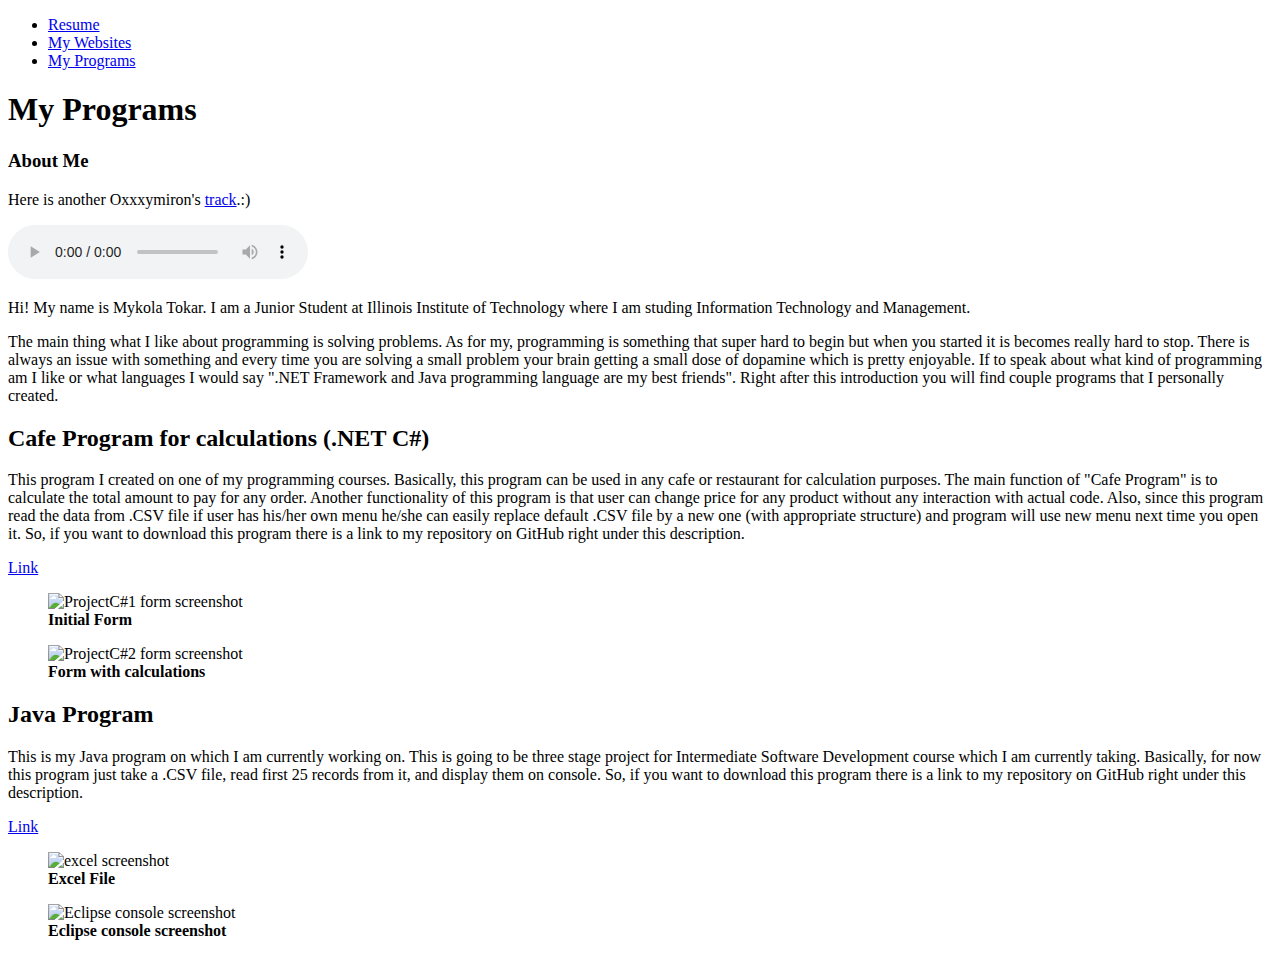
==== my_programs.html @ 72077d27 "Copy first project" ====
<!DOCTYPE html>
<html lang="en">
<head>
  <title>My Portfolio</title>
</head>

<body>
  <nav>
    <ul>
      <li><a href="index.html">Resume</a></li>
      <li><a href="my_websites.html">My Websites</a></li>
      <li><a href="#">My Programs</a></li>
    </ul>
  </nav>
  <h1>My Programs</h1>

  <section>
    <h3>About Me</h3>
    <p> Here is another Oxxxymiron's <a href="https://www.youtube.com/watch?v=gNTL8XkV7-4">track</a>.:)</p>
    <audio controls>
      <source src="audio/oxxxymiron2.mp3" type="audio/mpeg">
    </audio>
    <p> Hi! My name is Mykola Tokar. I am a Junior Student at Illinois Institute of Technology where
      I am studing Information Technology and Management.
    </p>
    <p> The main thing what I like about programming is solving problems. As for my, programming is something that super hard to begin but when you started it is becomes really hard to stop.
      There is always an issue with something and every time you are solving a small problem your brain getting a small dose of dopamine which is pretty enjoyable.
      If to speak about what kind of programming am I like or what languages I would say ".NET Framework and Java programming language are my best friends". Right after this introduction you will find couple programs that I personally created.
    </p>
  </section>

  <section>
    <h2>Cafe Program for calculations (.NET C#)</h2>
    <p> This program I created on one of my programming courses. Basically, this program can be used in any cafe or restaurant for calculation purposes.
        The main function of "Cafe Program" is to calculate the total amount to pay for any order. Another functionality of this program is that user can change price for any product
        without any interaction with actual code. Also, since this program read the data from .CSV file if user has his/her own menu he/she can easily replace default .CSV file by a new one (with appropriate structure)
        and program will use new menu next time you open it. So, if you want to download this program there is a link to my repository on GitHub right under this description.
    </p>
    <a href="https://github.com/TokarM/CafeProgram_C_Sharp">Link</a>

    <figure class="screenshot" aria-labelledby="projectC#1-screenshot-caption">
      <img src="../Project/images/project_c2.png" alt="ProjectC#1 form screenshot" />
      <figcaption id="projectC#1-screenshot-caption">
        <b>Initial Form</b>
      </figcaption>
    </figure>

    <figure class="screenshot" aria-labelledby="projectC#2-screenshot-caption">
      <img src="../Project/images/projectc1.png" alt="ProjectC#2 form screenshot" />
      <figcaption id="projectC#2-screenshot-caption">
        <b>Form with calculations</b>
      </figcaption>
    </figure>
  </section>

  <section>
    <h2>Java Program</h2>
    <p> This is my Java program on which I am currently working on. This is going to be three stage project for Intermediate Software Development course which I am currently taking.
      Basically, for now this program just take a .CSV file, read first 25 records from it, and display them on console.
      So, if you want to download this program there is a link to my repository on GitHub right under this description.
    </p>
    <a href="https://github.com/TokarM/JavaBankAccountsProgram">Link</a>

    <figure class="screenshot" aria-labelledby="excel-screenshot-caption">
      <img src="../Project/images/project_java2.png" alt="excel screenshot" />
      <figcaption id="excel-screenshot-caption">
        <b>Excel File</b>
      </figcaption>
    </figure>

    <figure class="screenshot" aria-labelledby="projectJava-screenshot-caption">
    <img src="../Project/images/project_java1.png" alt="Eclipse console screenshot" />
    <figcaption id="projectJava-screenshot-caption">
      <b>Eclipse console screenshot</b>
    </figcaption>
    </figure>
  </section>
</body>
</html>
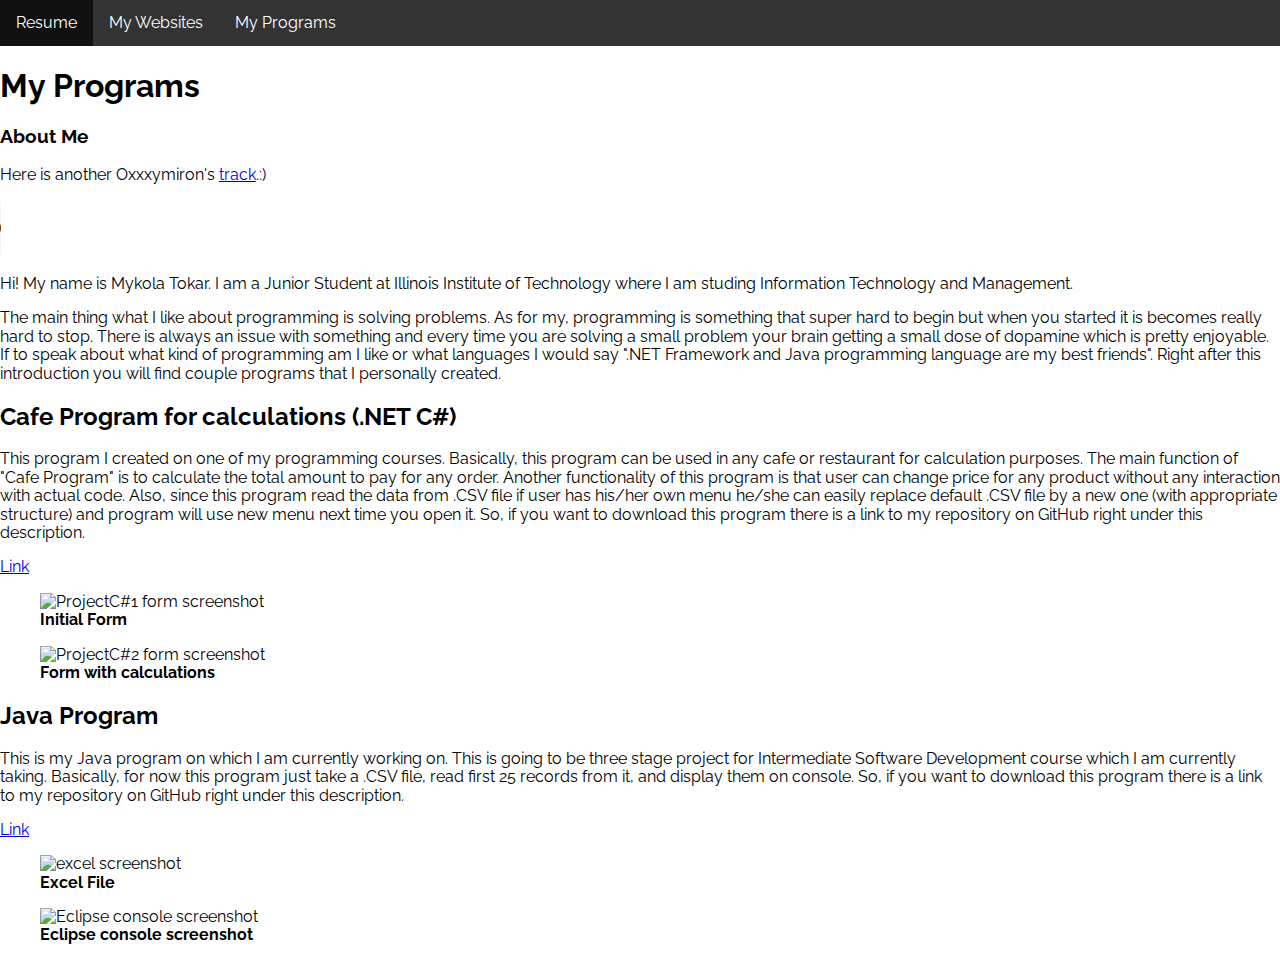
==== commit 234e1641: "Add navigation.css" ====
--- a/my_programs.html
+++ b/my_programs.html
@@ -2,10 +2,13 @@
 <html lang="en">
 <head>
   <title>My Portfolio</title>
+  <link rel="stylesheet" href="css/normalize.css">
+  <link rel="stylesheet" href="css/navigation.css">
+  <link href="https://fonts.googleapis.com/css?family=Raleway" rel="stylesheet">
 </head>
 
 <body>
-  <nav>
+  <nav class="navigation">
     <ul>
       <li><a href="index.html">Resume</a></li>
       <li><a href="my_websites.html">My Websites</a></li>
--- a/css/navigation.css
+++ b/css/navigation.css
@@ -0,0 +1,39 @@
+
+.navigation ul {
+       list-style-type: none;
+       margin: 0;
+       padding: 0;
+       overflow: hidden;
+       background-color: #333;
+       text-align: center;
+   }
+
+.navigation li {
+       float: left;
+   }
+
+.navigation  li a {
+       display: block;
+       color: white;
+       text-align: center;
+       padding: 14px 16px;
+       text-decoration: none;
+   }
+
+   /* Change the link color to #111 (black) on hover */
+ li a:hover {
+       background-color: #111;
+   }
+html {
+      font-family: 'Raleway', serif;
+}
+
+    @media screen and (min-width: 480px) {
+
+    }
+    @media screen and (min-width: 620px) {
+
+    }
+    @media screen and (min-width: 810px) {
+
+    }
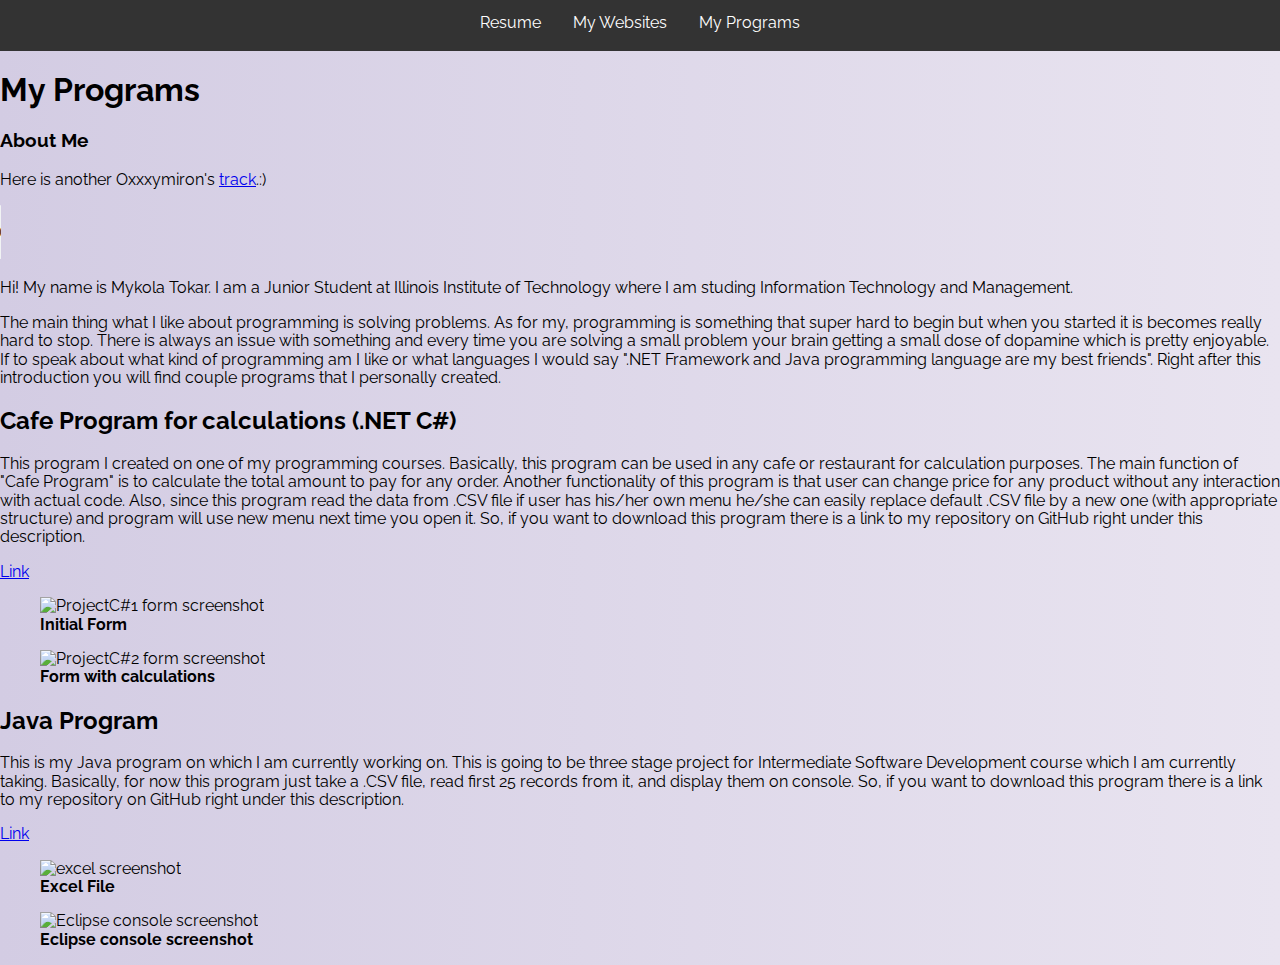
==== commit 23fe5a69: "Add style to index_css" ====
--- a/my_programs.html
+++ b/my_programs.html
@@ -4,6 +4,7 @@
   <title>My Portfolio</title>
   <link rel="stylesheet" href="css/normalize.css">
   <link rel="stylesheet" href="css/navigation.css">
+  <link rel="stylesheet" href="css/index_css.css">
   <link href="https://fonts.googleapis.com/css?family=Raleway" rel="stylesheet">
 </head>
 
--- a/css/navigation.css
+++ b/css/navigation.css
@@ -1,3 +1,7 @@
+.navigation {
+  background-color: #333;
+  text-align: center;
+}
 
 .navigation ul {
        list-style-type: none;
@@ -5,7 +9,7 @@
        padding: 0;
        overflow: hidden;
        background-color: #333;
-       text-align: center;
+       display: inline-block;
    }
 
 .navigation li {
--- a/css/index_css.css
+++ b/css/index_css.css
@@ -0,0 +1,14 @@
+body {
+  background: linear-gradient(to right, #d3cce3 ,#e9e4f0);
+}
+
+#contact_info {
+  text-align: center;
+}
+#education {
+  margin-left: 15px;
+}
+
+#skills {
+  margin-left: 15px
+}
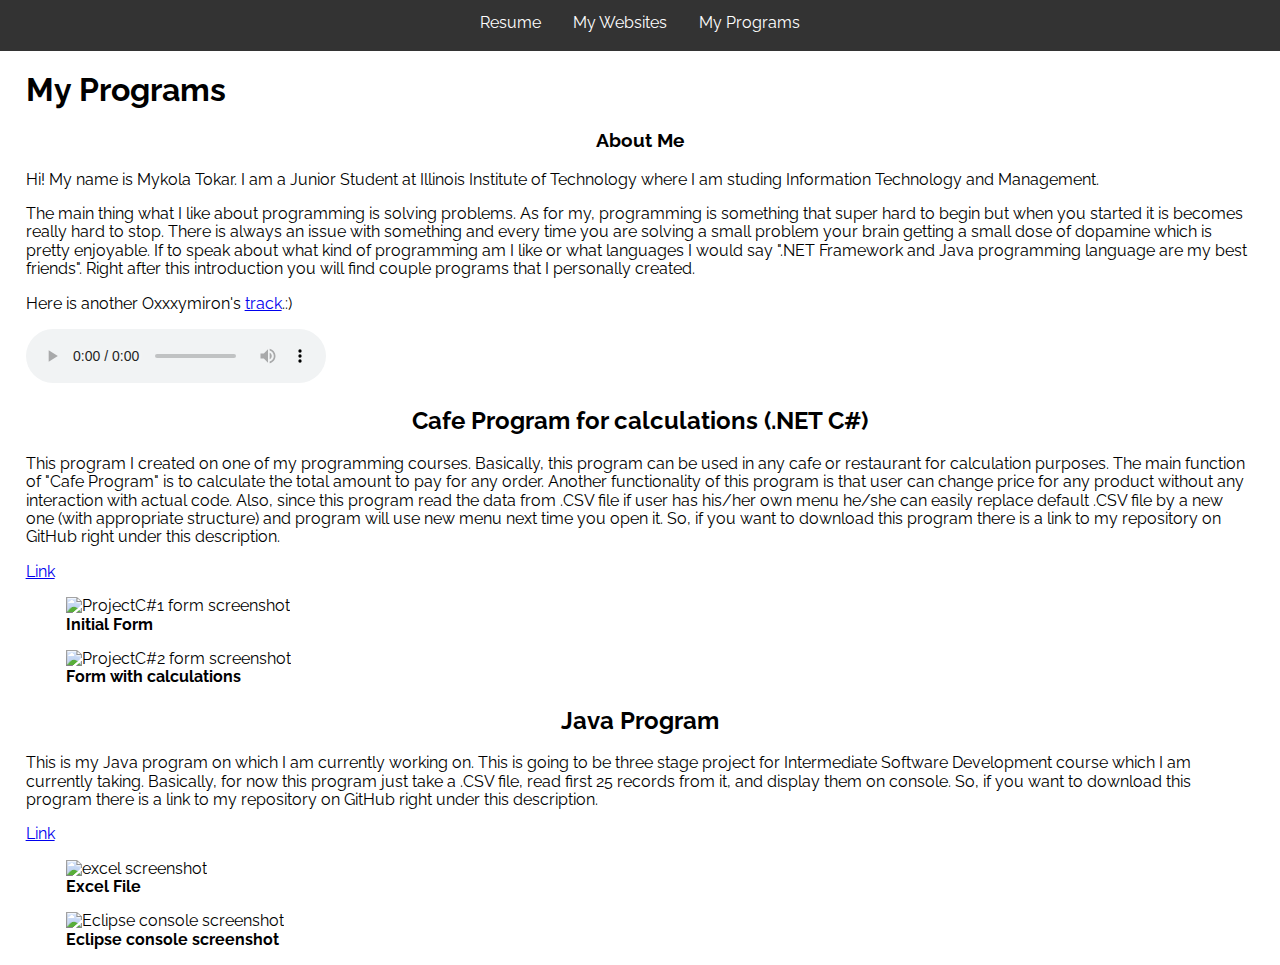
==== commit cd9db9b6: "Add some style to program_css" ====
--- a/my_programs.html
+++ b/my_programs.html
@@ -4,7 +4,7 @@
   <title>My Portfolio</title>
   <link rel="stylesheet" href="css/normalize.css">
   <link rel="stylesheet" href="css/navigation.css">
-  <link rel="stylesheet" href="css/index_css.css">
+  <link rel="stylesheet" href="css/my_programs_css.css">
   <link href="https://fonts.googleapis.com/css?family=Raleway" rel="stylesheet">
 </head>
 
@@ -16,14 +16,10 @@
       <li><a href="#">My Programs</a></li>
     </ul>
   </nav>
-  <h1>My Programs</h1>
 
-  <section>
+  <section id="about_me">
+    <h1>My Programs</h1>
     <h3>About Me</h3>
-    <p> Here is another Oxxxymiron's <a href="https://www.youtube.com/watch?v=gNTL8XkV7-4">track</a>.:)</p>
-    <audio controls>
-      <source src="audio/oxxxymiron2.mp3" type="audio/mpeg">
-    </audio>
     <p> Hi! My name is Mykola Tokar. I am a Junior Student at Illinois Institute of Technology where
       I am studing Information Technology and Management.
     </p>
@@ -31,9 +27,13 @@
       There is always an issue with something and every time you are solving a small problem your brain getting a small dose of dopamine which is pretty enjoyable.
       If to speak about what kind of programming am I like or what languages I would say ".NET Framework and Java programming language are my best friends". Right after this introduction you will find couple programs that I personally created.
     </p>
+    <p> Here is another Oxxxymiron's <a href="https://www.youtube.com/watch?v=gNTL8XkV7-4">track</a>.:)</p>
+    <audio controls>
+      <source src="audio/oxxxymiron2.mp3" type="audio/mpeg">
+    </audio>
   </section>
 
-  <section>
+  <section id="cafe_program">
     <h2>Cafe Program for calculations (.NET C#)</h2>
     <p> This program I created on one of my programming courses. Basically, this program can be used in any cafe or restaurant for calculation purposes.
         The main function of "Cafe Program" is to calculate the total amount to pay for any order. Another functionality of this program is that user can change price for any product
@@ -57,7 +57,7 @@
     </figure>
   </section>
 
-  <section>
+  <section id="java_program">
     <h2>Java Program</h2>
     <p> This is my Java program on which I am currently working on. This is going to be three stage project for Intermediate Software Development course which I am currently taking.
       Basically, for now this program just take a .CSV file, read first 25 records from it, and display them on console.
--- a/css/my_programs_css.css
+++ b/css/my_programs_css.css
@@ -0,0 +1,26 @@
+#about_me {
+  margin-left: 2%;
+  margin-right: 2%;
+}
+
+#about_me h3{
+  text-align: center;
+}
+
+#cafe_program {
+  margin-left: 2%;
+  margin-right: 2%;
+}
+
+#cafe_program h2{
+  text-align: center;
+}
+
+#java_program {
+  margin-left: 2%;
+  margin-right: 2%;
+}
+
+#java_program h2{
+  text-align: center;
+}
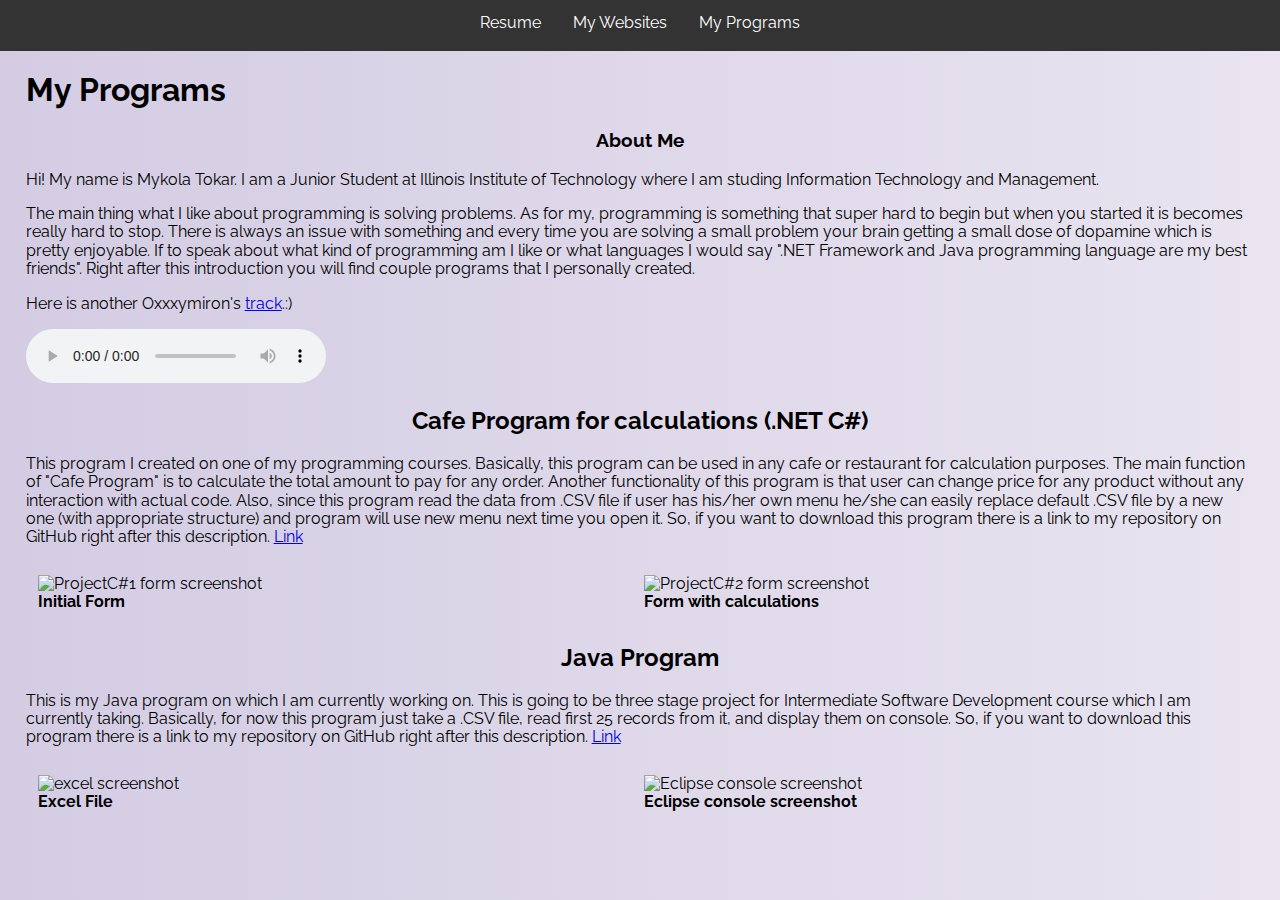
==== commit 768eb66b: "Add style to my_websites" ====
--- a/my_programs.html
+++ b/my_programs.html
@@ -38,10 +38,10 @@
     <p> This program I created on one of my programming courses. Basically, this program can be used in any cafe or restaurant for calculation purposes.
         The main function of "Cafe Program" is to calculate the total amount to pay for any order. Another functionality of this program is that user can change price for any product
         without any interaction with actual code. Also, since this program read the data from .CSV file if user has his/her own menu he/she can easily replace default .CSV file by a new one (with appropriate structure)
-        and program will use new menu next time you open it. So, if you want to download this program there is a link to my repository on GitHub right under this description.
+        and program will use new menu next time you open it. So, if you want to download this program there is a link to my repository on GitHub right after this description.
+        <a href="https://github.com/TokarM/CafeProgram_C_Sharp">Link</a>
     </p>
-    <a href="https://github.com/TokarM/CafeProgram_C_Sharp">Link</a>
-
+  
     <figure class="screenshot" aria-labelledby="projectC#1-screenshot-caption">
       <img src="../Project/images/project_c2.png" alt="ProjectC#1 form screenshot" />
       <figcaption id="projectC#1-screenshot-caption">
@@ -61,9 +61,10 @@
     <h2>Java Program</h2>
     <p> This is my Java program on which I am currently working on. This is going to be three stage project for Intermediate Software Development course which I am currently taking.
       Basically, for now this program just take a .CSV file, read first 25 records from it, and display them on console.
-      So, if you want to download this program there is a link to my repository on GitHub right under this description.
+      So, if you want to download this program there is a link to my repository on GitHub right after this description.
+      <a href="https://github.com/TokarM/JavaBankAccountsProgram">Link</a>
     </p>
-    <a href="https://github.com/TokarM/JavaBankAccountsProgram">Link</a>
+
 
     <figure class="screenshot" aria-labelledby="excel-screenshot-caption">
       <img src="../Project/images/project_java2.png" alt="excel screenshot" />
--- a/css/my_programs_css.css
+++ b/css/my_programs_css.css
@@ -1,3 +1,7 @@
+body {
+  background: linear-gradient(to right, #d3cce3 ,#e9e4f0);
+}
+
 #about_me {
   margin-left: 2%;
   margin-right: 2%;
@@ -24,3 +28,10 @@
 #java_program h2{
   text-align: center;
 }
+
+.screenshot {
+  box-sizing: border-box;
+  display: inline-block;
+  width: 47%;
+  margin: 1% ;
+}
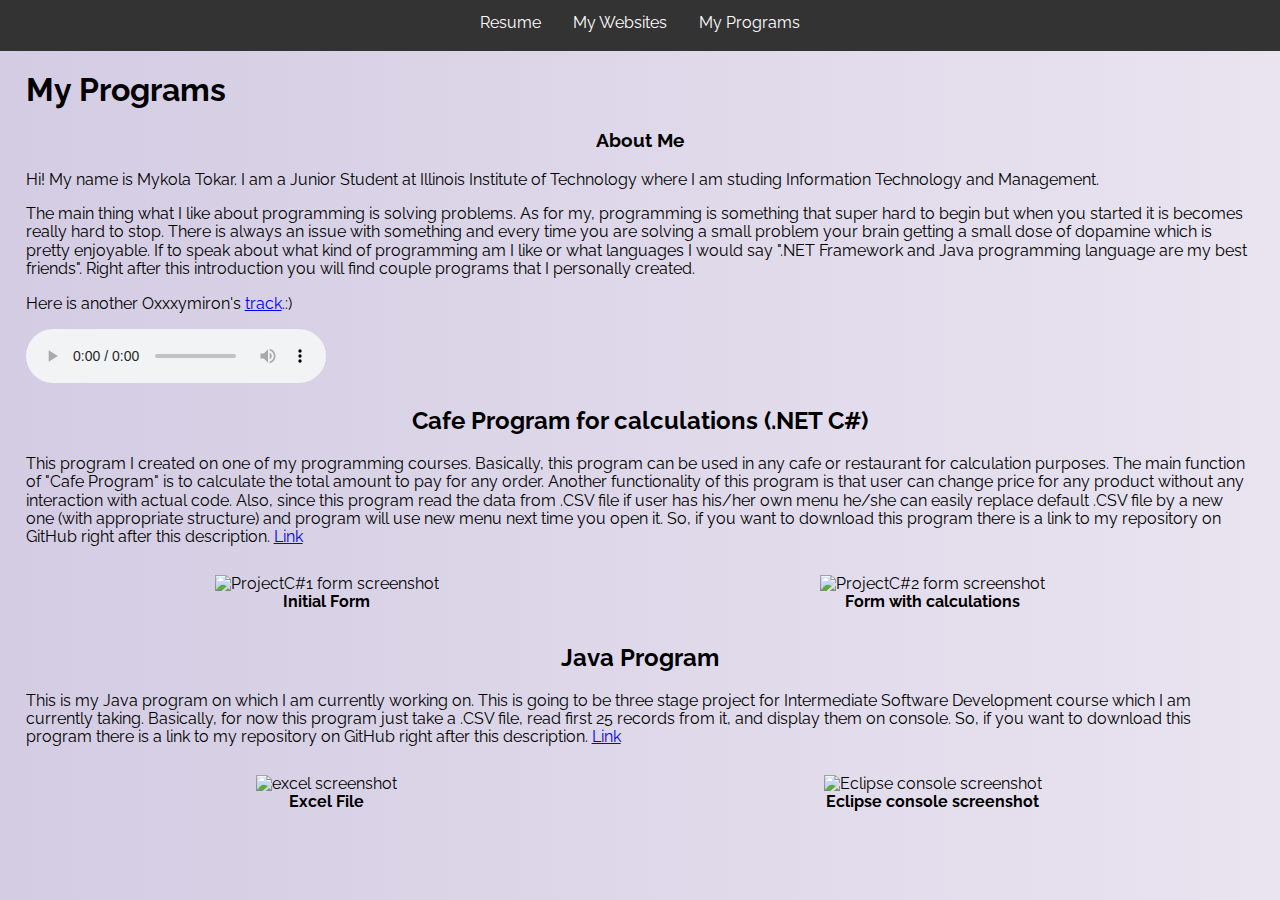
==== commit fa5264c4: "Create a single css file" ====
--- a/my_programs.html
+++ b/my_programs.html
@@ -3,12 +3,11 @@
 <head>
   <title>My Portfolio</title>
   <link rel="stylesheet" href="css/normalize.css">
-  <link rel="stylesheet" href="css/navigation.css">
-  <link rel="stylesheet" href="css/my_programs_css.css">
+  <link rel="stylesheet" href="css/index_css.css">
   <link href="https://fonts.googleapis.com/css?family=Raleway" rel="stylesheet">
 </head>
 
-<body>
+<body id="my_programs">
   <nav class="navigation">
     <ul>
       <li><a href="index.html">Resume</a></li>
@@ -41,16 +40,16 @@
         and program will use new menu next time you open it. So, if you want to download this program there is a link to my repository on GitHub right after this description.
         <a href="https://github.com/TokarM/CafeProgram_C_Sharp">Link</a>
     </p>
-  
+
     <figure class="screenshot" aria-labelledby="projectC#1-screenshot-caption">
-      <img src="../Project/images/project_c2.png" alt="ProjectC#1 form screenshot" />
+      <img src="../Project_2/images/project_c2.png" alt="ProjectC#1 form screenshot" />
       <figcaption id="projectC#1-screenshot-caption">
         <b>Initial Form</b>
       </figcaption>
     </figure>
 
     <figure class="screenshot" aria-labelledby="projectC#2-screenshot-caption">
-      <img src="../Project/images/projectc1.png" alt="ProjectC#2 form screenshot" />
+      <img src="../Project_2/images/projectc1.png" alt="ProjectC#2 form screenshot" />
       <figcaption id="projectC#2-screenshot-caption">
         <b>Form with calculations</b>
       </figcaption>
@@ -65,16 +64,15 @@
       <a href="https://github.com/TokarM/JavaBankAccountsProgram">Link</a>
     </p>
 
-
     <figure class="screenshot" aria-labelledby="excel-screenshot-caption">
-      <img src="../Project/images/project_java2.png" alt="excel screenshot" />
+      <img src="../Project_2/images/project_java2.png" alt="excel screenshot" />
       <figcaption id="excel-screenshot-caption">
         <b>Excel File</b>
       </figcaption>
     </figure>
 
     <figure class="screenshot" aria-labelledby="projectJava-screenshot-caption">
-    <img src="../Project/images/project_java1.png" alt="Eclipse console screenshot" />
+    <img src="../Project_2/images/project_java1.png" alt="Eclipse console screenshot" />
     <figcaption id="projectJava-screenshot-caption">
       <b>Eclipse console screenshot</b>
     </figcaption>
--- a/css/index_css.css
+++ b/css/index_css.css
@@ -0,0 +1,130 @@
+.navigation {
+  width: 100%;
+  background-color: #333;
+  text-align: center;
+}
+
+.navigation ul {
+       list-style-type: none;
+       margin: 0;
+       padding: 0;
+       overflow: hidden;
+       background-color: #333;
+       display: inline-block;
+   }
+
+.navigation li {
+       float: left;
+   }
+
+.navigation  li a {
+       display: block;
+       color: white;
+       text-align: center;
+       padding: 14px 16px;
+       text-decoration: none;
+   }
+
+   /* Change the link color to #111 (black) on hover */
+ li a:hover {
+       background-color: #111;
+   }
+html {
+      font-family: 'Raleway', serif;
+}
+
+#index {
+  background: linear-gradient(to right, #c9d6ff ,#e2e2e2);
+}
+
+#contact_info {
+  text-align: center;
+}
+#education {
+  margin-left: 2%;
+  margin-right: 2%;
+}
+
+#skills {
+  margin-left: 2%;
+  margin-right: 2%;
+}
+
+/* This is my websites css */
+
+#my_websites {
+  background: linear-gradient(to right, #e0eafc ,#cfdef3);
+}
+#about_me {
+  margin-left: 2%;
+  margin-right: 2%;
+}
+
+#about_me h3{
+  text-align: center;
+}
+
+#hardcoded {
+  margin-left: 2%;
+  margin-right: 2%;
+}
+
+#hardcoded h2{
+  text-align: center;
+}
+
+#wix {
+  margin-left: 2%;
+  margin-right: 2%;
+}
+
+#wix h2{
+  text-align: center;
+}
+
+/* This is my programs css */
+
+#my_programs {
+  background: linear-gradient(to right, #d3cce3 ,#e9e4f0);
+}
+
+#about_me {
+  margin-left: 2%;
+  margin-right: 2%;
+}
+
+#about_me h3{
+  text-align: center;
+}
+
+#cafe_program {
+  margin-left: 2%;
+  margin-right: 2%;
+}
+
+#cafe_program h2{
+  text-align: center;
+}
+
+#java_program {
+  margin-left: 2%;
+  margin-right: 2%;
+}
+
+#java_program h2{
+  text-align: center;
+}
+
+.screenshot {
+  box-sizing: border-box;
+  display: inline-block;
+  width: 47%;
+  margin: 1% ;
+  text-align: center;
+}
+
+@media screen and (max-width: 960px) {
+.screenshot {
+  width: 100%;
+}
+}
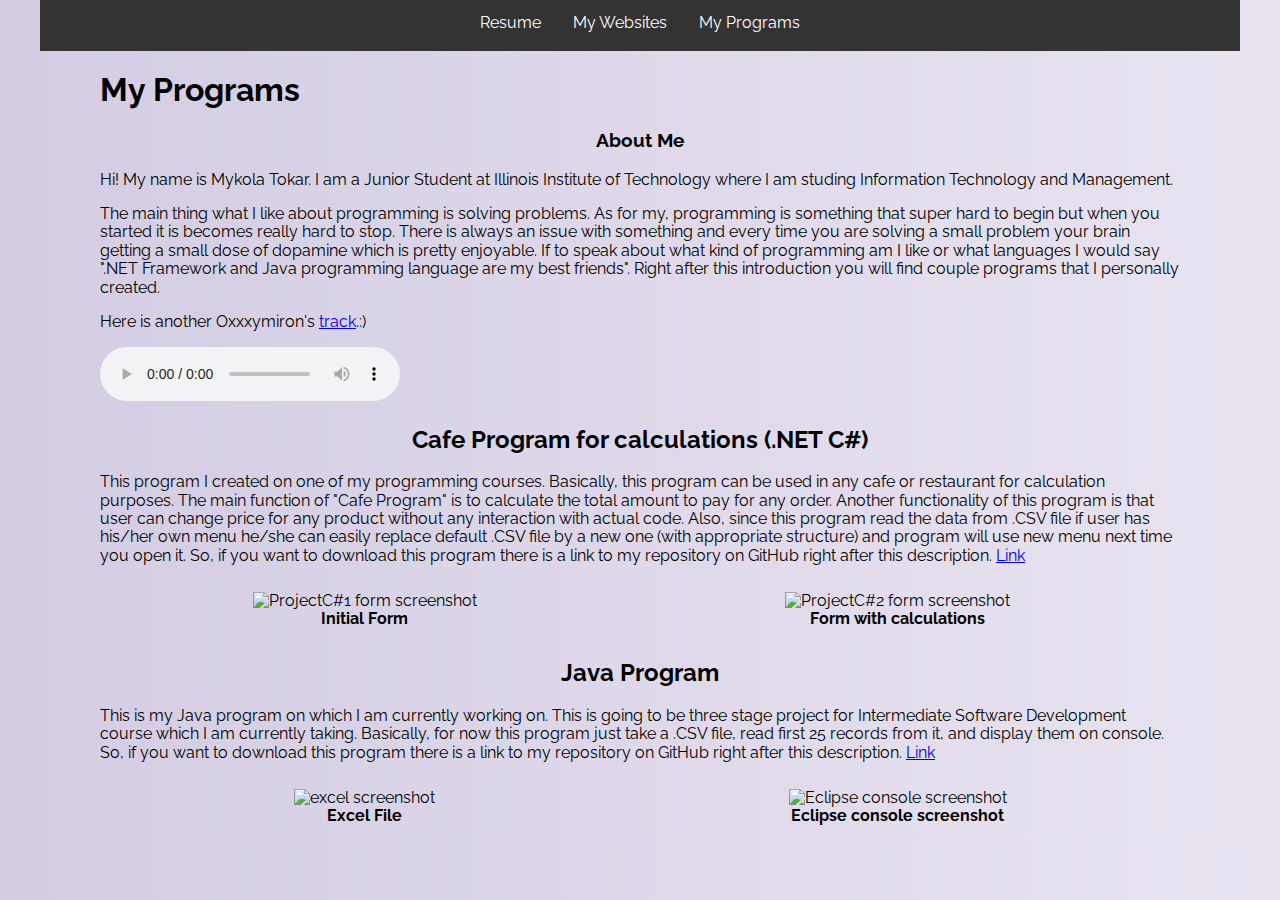
==== commit eb316c5e: "Add UTF-8 declarations" ====
--- a/my_programs.html
+++ b/my_programs.html
@@ -1,6 +1,7 @@
 <!DOCTYPE html>
 <html lang="en">
 <head>
+  <meta charset="UTF-8">
   <title>My Portfolio</title>
   <link rel="stylesheet" href="css/normalize.css">
   <link rel="stylesheet" href="css/index_css.css">
--- a/css/index_css.css
+++ b/css/index_css.css
@@ -1,129 +1,163 @@
+html {
+  width: 100%;
+  font-family: 'Raleway', serif;
+  min-width: 400px;
+  margin: auto;
+}
 .navigation {
   width: 100%;
   background-color: #333;
   text-align: center;
 }
+.navigation ul {
+  list-style-type: none;
+  margin: 0;
+  padding: 0;
+  overflow: hidden;
+  background-color: #333;
+  display: inline-block;
+}
+.navigation li {
+  float: left;
+}
+.navigation  li a {
+  display: block;
+  color: white;
+  text-align: center;
+  padding: 14px 16px;
+  text-decoration: none;
+}
 
-.navigation ul {
-       list-style-type: none;
-       margin: 0;
-       padding: 0;
-       overflow: hidden;
-       background-color: #333;
-       display: inline-block;
+   /* Change the link color to #111 (black) on hover */
+li a:hover {
+  background-color: #111;
    }
 
-.navigation li {
-       float: left;
-   }
+  /* This is index.html css */
 
-.navigation  li a {
-       display: block;
-       color: white;
-       text-align: center;
-       padding: 14px 16px;
-       text-decoration: none;
-   }
-
-   /* Change the link color to #111 (black) on hover */
- li a:hover {
-       background-color: #111;
-   }
-html {
-      font-family: 'Raleway', serif;
+html #index {
+  display: block;
+  background: linear-gradient(to right, #c9d6ff ,#e2e2e2);
+  max-width: 1200px;
+  margin: auto;
+  position: relative;
 }
 
-#index {
-  background: linear-gradient(to right, #c9d6ff ,#e2e2e2);
+#myphoto {
+  float: left;
+  position: relative;
+  margin-left: 5%;
 }
-
+#info_list {
+  margin-top: 0px;
+  margin-left: 5%;
+  float: left;
+  position: relative;
+  text-align: left;
+}
+#info_list li {
+  padding-bottom: 5%;
+}
 #contact_info {
   text-align: center;
 }
 #education {
-  margin-left: 2%;
-  margin-right: 2%;
+  margin-left: 5%;
+  margin-right: 5%;
+  float: left;
+  position: relative;
 }
-
 #skills {
-  margin-left: 2%;
-  margin-right: 2%;
+  margin-left: 5%;
+  margin-right: 5%;
+  float: left;
+  position: relative;
 }
 
 /* This is my websites css */
 
-#my_websites {
+html #my_websites {
   background: linear-gradient(to right, #e0eafc ,#cfdef3);
+  max-width: 1200px;
+  margin: auto;
+  position: relative;
 }
 #about_me {
-  margin-left: 2%;
-  margin-right: 2%;
+  margin-left: 5%;
+  margin-right: 5%;
+  float: left;
+  position: relative;
 }
-
 #about_me h3{
   text-align: center;
 }
-
 #hardcoded {
-  margin-left: 2%;
-  margin-right: 2%;
+  margin-left: 5%;
+  margin-right: 5%;
+  float: left;
+  position: relative;
 }
-
 #hardcoded h2{
   text-align: center;
 }
-
 #wix {
-  margin-left: 2%;
-  margin-right: 2%;
+  margin-left: 5%;
+  margin-right: 5%;
+  float: left;
+  position: relative;
 }
-
 #wix h2{
   text-align: center;
 }
 
 /* This is my programs css */
 
-#my_programs {
+html #my_programs {
   background: linear-gradient(to right, #d3cce3 ,#e9e4f0);
+  max-width: 1200px;
+  margin: auto;
+  position: relative;
 }
-
 #about_me {
-  margin-left: 2%;
-  margin-right: 2%;
+  margin-left: 5%;
+  margin-right: 5%;
+  float: left;
+  position: relative;
 }
-
 #about_me h3{
   text-align: center;
 }
-
 #cafe_program {
-  margin-left: 2%;
-  margin-right: 2%;
+  margin-left: 5%;
+  margin-right: 5%;
+  float: left;
+  position: relative;
 }
-
 #cafe_program h2{
   text-align: center;
 }
-
 #java_program {
-  margin-left: 2%;
-  margin-right: 2%;
+  margin-left: 5%;
+  margin-right: 5%;
+  float: left;
+  position: relative;
 }
-
 #java_program h2{
   text-align: center;
 }
 
+  /* css for screenshots */
+
 .screenshot {
+  position: relative;
   box-sizing: border-box;
   display: inline-block;
+
   width: 47%;
   margin: 1% ;
   text-align: center;
 }
-
-@media screen and (max-width: 960px) {
+@media screen and (max-width: 1060px) {
 .screenshot {
   width: 100%;
 }
